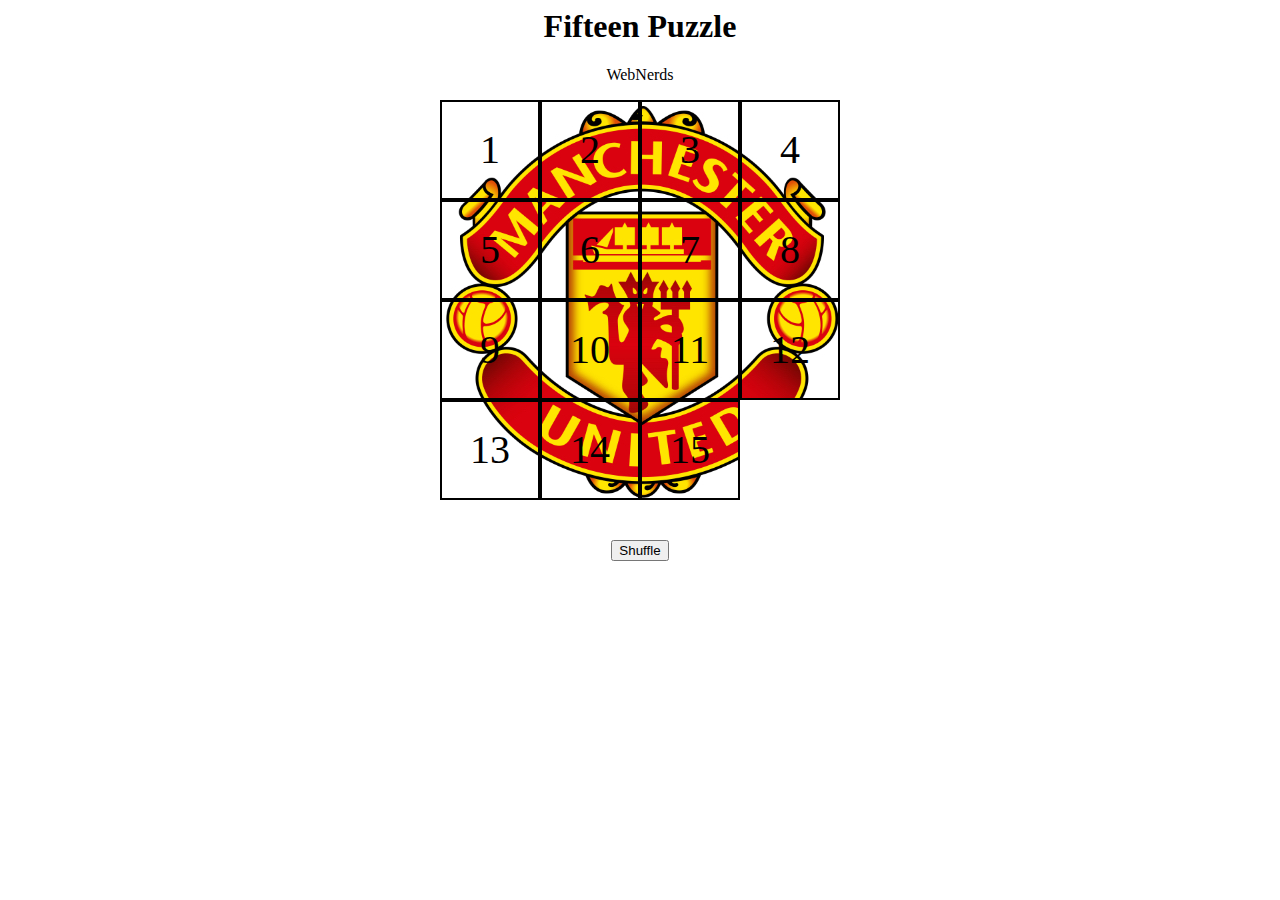
==== Project 3/fifteen.html @ de1f3a4e "Add files via upload" ====
<html>

<head>
    <title>Fifteen Puzzle</title>
    <link rel="stylesheet" type="text/css" href="./fifteen.css" />
    <script src="./fifteen.js" type="text/javascript"></script>
</head>

<body>
    <h1>Fifteen Puzzle</h1>
    <p style="text-align: center">WebNerds</p>
    <div id="container" class="ar">
        <div id="puzzles" class="ar">
            <div class='item'>1</div>
            <div class='item'>2</div>
            <div class='item'>3</div>
            <div class='item'>4</div>
            <div class='item'>5</div>
            <div class='item'>6</div>
            <div class='item'>7</div>
            <div class='item'>8</div>
            <div class='item'>9</div>
            <div class='item'>10</div>
            <div class='item'>11</div>
            <div class='item'>12</div>
            <div class='item'>13</div>
            <div class='item'>14</div>
            <div class='item'>15</div>
        </div>


        <button id="suffle">Shuffle</button>

    </div>


</body>

</html>
---- Project 3/fifteen.css ----
body {
    background-color: white;
    text-align: center;
}

.ar {
    width: 400px;
}

#suffle {
    margin-top: 40px;
}

#action {
    padding-top: 10px;
}

#container {
    margin-left: auto;
    margin-right: auto;
}

#puzzles {
    height: 400px;
    position: relative;
    font-size: 40px;
}

.item {
    position: absolute;
    border: 2px solid black;
    height: 96px;
    line-height: 96px;
    vertical-align: middle;
    width: 96px;
}
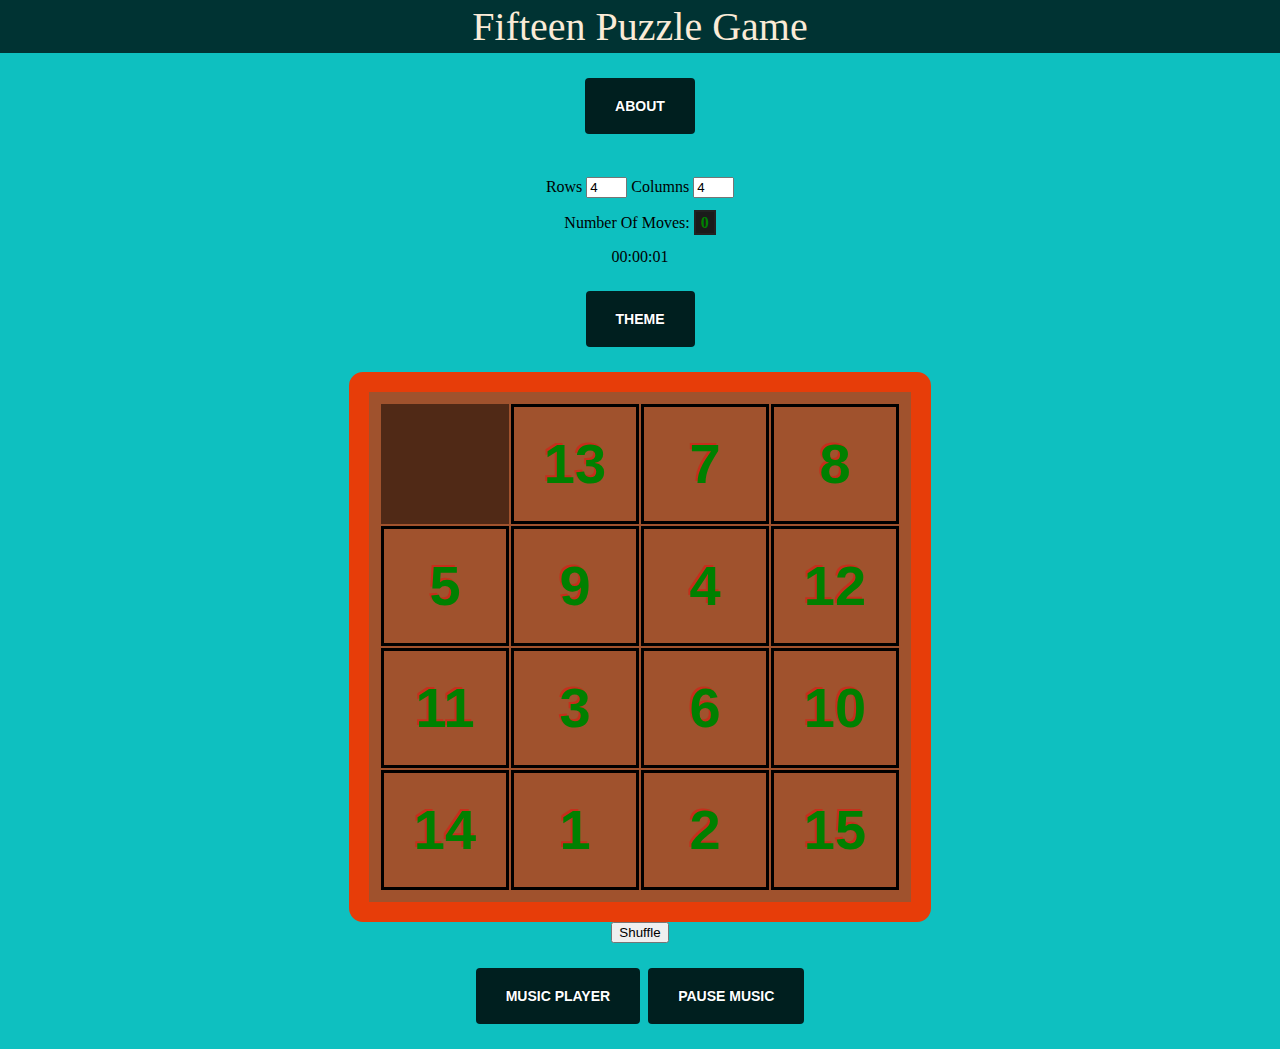
==== commit 839fb691: "Update fifteen.html" ====
--- a/Project 3/fifteen.html
+++ b/Project 3/fifteen.html
@@ -1,39 +1,104 @@
 <html>
+    <head>
+        <title>Fifteen Puzzle Game</title>
+        <link rel="stylesheet" href="fifteen.css">
+        
+        <script type="text/javascript" src="fifteen.js"></script>
+        
+    </head>
 
-<head>
-    <title>Fifteen Puzzle</title>
-    <link rel="stylesheet" type="text/css" href="./fifteen.css" />
-    <script src="./fifteen.js" type="text/javascript"></script>
-</head>
+    <body id='body'>
+        <div id = "banner">
+            Fifteen Puzzle Game
+        </div>
+        <!-- Trigger/Open The Modal -->
 
-<body>
-    <h1>Fifteen Puzzle</h1>
-    <p style="text-align: center">WebNerds</p>
-    <div id="container" class="ar">
-        <div id="puzzles" class="ar">
-            <div class='item'>1</div>
-            <div class='item'>2</div>
-            <div class='item'>3</div>
-            <div class='item'>4</div>
-            <div class='item'>5</div>
-            <div class='item'>6</div>
-            <div class='item'>7</div>
-            <div class='item'>8</div>
-            <div class='item'>9</div>
-            <div class='item'>10</div>
-            <div class='item'>11</div>
-            <div class='item'>12</div>
-            <div class='item'>13</div>
-            <div class='item'>14</div>
-            <div class='item'>15</div>
+<button id="myBtn">About</button><br>
+
+<!-- The Modal -->
+<div id="myModal" class="modal">
+
+  <!-- Modal content -->
+  <div class="modal-content">
+    <span class="close">&times;</span>
+    <p>
+    The 15 puzzle (also called Gem Puzzle, Boss Puzzle, Game of Fifteen, Mystic Square and many others) 
+    is a sliding puzzle that consists of a frame of numbered square tiles in random order with one tile 
+    missing. The game is by default in 4X4 grids, but other sizes can be selected.
+    The goal of the puzzle is to place tiles in order by making sliding moves that use the empty space. Once 
+    the puzzle is solved, you will get an alert and an extra SURPRISE!!. When game to find out!! Happy PUZZZLING!
+    
+    </p>
+  </div>
+
+</div><br>
+        <div id="label">
+        Rows <input type="text" name="rows" id="rows" value="4" size="2">
+        Columns <input type="text" name="columns" id="columns" value="4" size="2">
         </div>
+        <p id="movetracker">Number Of Moves: <span id="moves">0</span></p>
+
+        <div id="timer"></div>
+
+        <button onclick="checkAnswer()">Theme</button>
+        
+        <table id="puzzle">
+         
+              <!-- <div class="Column" ></div> -->
+        </table>
+        <div id="buttons">
+            <input type="button" id="scramble" value="Shuffle">
+        </div>
+   
+        
+
+                <audio src="./audio.mp3" id="audio" >Your Browser Does not 
+                  support audio element</audio>
+                  <button onclick="play()" type="button">Music Player</button>
+                  <button onclick="pause()" type="button">Pause Music</button>
+              </div>
+
+            
+
+            <!-- script for about modal -->
+            <script>
+var myMusic = document.getElementById("audio");
+                
+                function play(){
+          
+                  myMusic.play()
+                }
+                function pause(){
+                  myMusic.pause()
+                }
+
+    var modal = document.getElementById("myModal");
+
+// Get the button that opens the modal
+var btn = document.getElementById("myBtn");
+
+// Get the <span> element that closes the modal
+var span = document.getElementsByClassName("close")[0];
+
+// When the user clicks the button, open the modal 
+btn.onclick = function() {
+  modal.style.display = "block";
+}
+
+// When the user clicks on <span> (x), close the modal
+span.onclick = function() {
+  modal.style.display = "none";
+}
+
+// When the user clicks anywhere outside of the modal, close it
+window.onclick = function(event) {
+  if (event.target == modal) {
+    modal.style.display = "none";
+  }
+}
+            </script>
 
 
-        <button id="suffle">Shuffle</button>
+    </body>
 
-    </div>
-
-
-</body>
-
-</html>+</html>
--- a/Project 3/fifteen.css
+++ b/Project 3/fifteen.css
@@ -1,36 +1,118 @@
-body {
-    background-color: white;
-    text-align: center;
+html, body {
+  margin: 0;
+  background-color: #0ec0c0;
+  text-align: center;
 }
+#puzzle{
+      width: auto;
+      margin-left: auto;
+      margin-right: auto;
+      padding: 10px;
+      border: 20px solid rgb(231, 61, 9);
+      border-radius: 14px;
+     background-color: sienna; 
+ }
 
-.ar {
-    width: 400px;
+ 
+
+ #controls{text-align: center;}
+#controls input, button {
+	cursor: pointer;
+	outline: none;	
+	padding: 20px 30px;
+	margin: 25px 2px;
+	border: 0;
+	border-radius: 4px;
+	background: #001F1F;
+	font: bold 14px Arial;
+	text-align: center;
+	text-transform: uppercase;
+	text-shadow: -1px -1px 0 rgba(0,0,0, 0.5);
+	color: #fff;
 }
+#controls input:hover{background: #2b0cdd;}
+button:hover{background: #2b0cdd;}
+ 
 
-#suffle {
-    margin-top: 40px;
-}
+ #banner{
+  font-family: cursive;
+	margin-left: auto;
+	margin-right: auto;
+	background-color: #003333;
+	padding: 3px;
+	color: antiquewhite;
+	text-align: center;
+	font-size: 40px;
+ }
+ .tile {
+  cursor: pointer;
+    width: 120px;
+   height: 120px;
+       border: 3px solid black;
+      text-align: center;
+      font: bold 56px/80px Arial;
+      -webkit-transition: 0.15s left, 0.15s top;
+ 	transition: 0.15s left, 0.15s top;
+   background: transparent;
+  text-shadow: -2px -2px 0 rgba(236, 10, 10, 0.5);
+   color: green;
+     }
+     
+     .emptyTile {
+           width: 50px;
+           height: 50px;
+          text-align: center;
+          background-color:  rgba(0,0,0, 0.5);
+         }
 
-#action {
-    padding-top: 10px;
-}
-
-#container {
-    margin-left: auto;
-    margin-right: auto;
-}
-
-#puzzles {
-    height: 400px;
-    position: relative;
-    font-size: 40px;
-}
-
-.item {
-    position: absolute;
-    border: 2px solid black;
-    height: 96px;
-    line-height: 96px;
-    vertical-align: middle;
-    width: 96px;
-}+         #movetracker{
+           text-align: center;
+         }
+         #moves {
+               border: 2px solid #222;
+           
+               background: rgb(27, 27, 27);
+               font-weight: bold;
+              padding: 2px 5px;
+              color: green;
+              
+            }
+             /* end fifteen game */
+             
+           
+             .modal {
+              display: none; /* Hidden by default */
+              position: fixed; /* Stay in place */
+              z-index: 1; /* Sit on top */
+              left: 0;
+              top: 0;
+              width: 100%; /* Full width */
+              height: 100%; /* Full height */
+              overflow: auto; /* Enable scroll if needed */
+            }
+            
+            /* Modal Content/Box */
+            .modal-content {
+              background-color:  antiquewhite;
+              margin: 15% auto; /* 15% from the top and centered */
+              padding: 20px;
+              border: 1px solid  rgb(34, 13, 1);
+              width: 80%; 
+              text-align:center;
+            }
+            
+            /* The Close Button */
+            .close {
+              color: #aaa;
+              float: right;
+              font-size: 28px;
+              font-weight: bold;
+            }
+            
+            .close:hover,
+            .close:focus {
+              color: black;
+              text-decoration: none;
+              cursor: pointer;
+            }
+            
